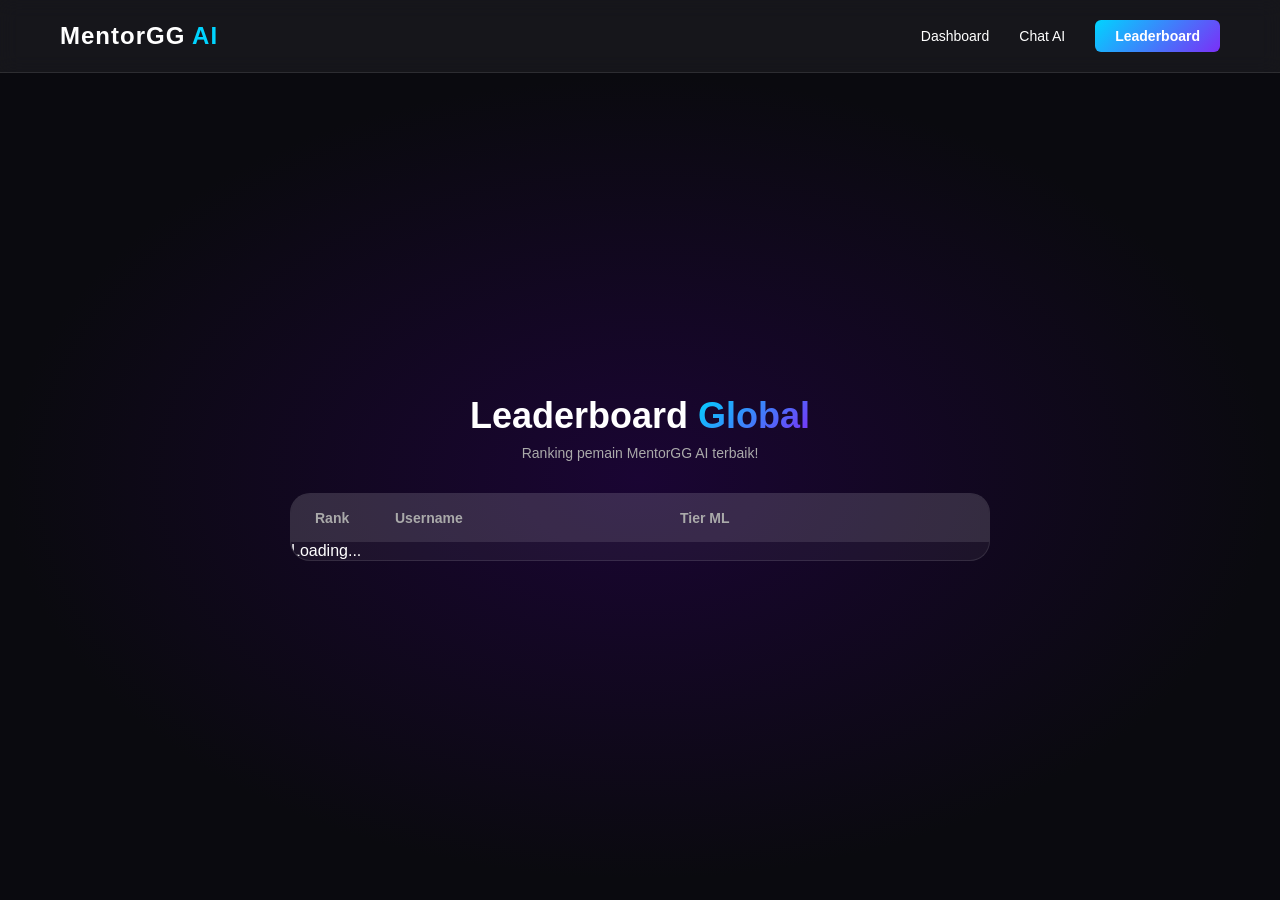
==== leaderboard.html @ 1c7c5bf3 "Add leaderboard feature" ====
<!DOCTYPE html><html lang=id><head><meta charset=UTF-8><meta name=viewport content='width=device-width, initial-scale=1.0'><title>Leaderboard - MentorGG AI</title><link rel=stylesheet href=css/style.css></head><body><nav class=navbar><div class=logo><a href=index.html>MentorGG <span>AI</span></a></div><div class=nav-links><a href=dashboard.html>Dashboard</a><a href=chat.html>Chat AI</a><a href=leaderboard.html class=btn-register>Leaderboard</a></div></nav><section class=leaderboard-section><div class=leaderboard-container><div class=leaderboard-header><h2>Leaderboard <span>Global</span></h2><p>Ranking pemain MentorGG AI terbaik!</p></div><div class=leaderboard-table><div class=leaderboard-title><span>Rank</span><span>Username</span><span>Tier ML</span></div><div id=leaderboardList>Loading...</div></div></div></section><script src=js/leaderboard.js></script></body></html>
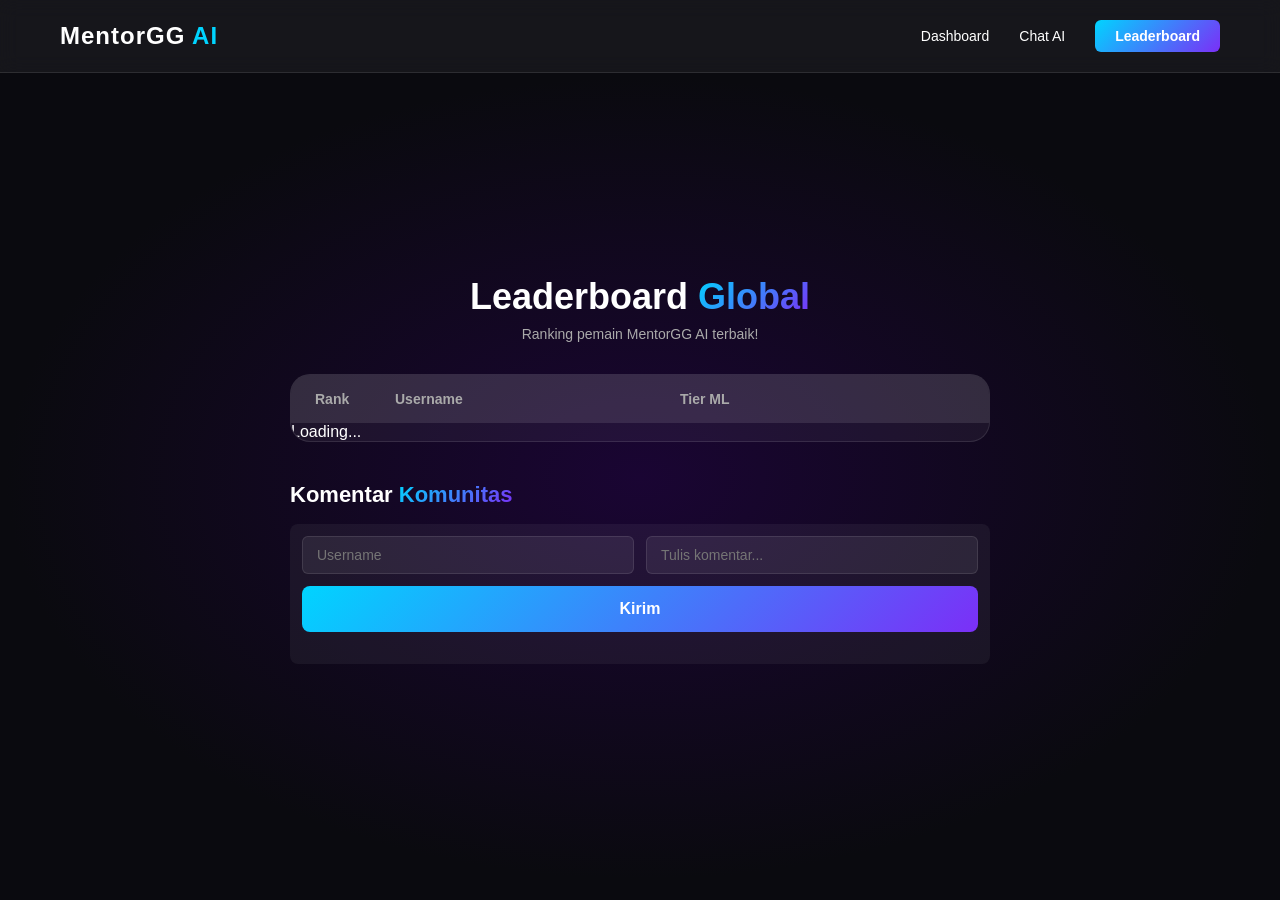
==== commit fe8ad2aa: "Add comments feature and fix port" ====
--- a/leaderboard.html
+++ b/leaderboard.html
@@ -1 +1 @@
-<!DOCTYPE html><html lang=id><head><meta charset=UTF-8><meta name=viewport content='width=device-width, initial-scale=1.0'><title>Leaderboard - MentorGG AI</title><link rel=stylesheet href=css/style.css></head><body><nav class=navbar><div class=logo><a href=index.html>MentorGG <span>AI</span></a></div><div class=nav-links><a href=dashboard.html>Dashboard</a><a href=chat.html>Chat AI</a><a href=leaderboard.html class=btn-register>Leaderboard</a></div></nav><section class=leaderboard-section><div class=leaderboard-container><div class=leaderboard-header><h2>Leaderboard <span>Global</span></h2><p>Ranking pemain MentorGG AI terbaik!</p></div><div class=leaderboard-table><div class=leaderboard-title><span>Rank</span><span>Username</span><span>Tier ML</span></div><div id=leaderboardList>Loading...</div></div></div></section><script src=js/leaderboard.js></script></body></html>+<!DOCTYPE html><html lang=id><head><meta charset=UTF-8><meta name=viewport content='width=device-width, initial-scale=1.0'><title>Leaderboard - MentorGG AI</title><link rel=stylesheet href=css/style.css></head><body><nav class=navbar><div class=logo><a href=index.html>MentorGG <span>AI</span></a></div><div class=nav-links><a href=dashboard.html>Dashboard</a><a href=chat.html>Chat AI</a><a href=leaderboard.html class=btn-register>Leaderboard</a></div></nav><section class=leaderboard-section><div class=leaderboard-container><div class=leaderboard-header><h2>Leaderboard <span>Global</span></h2><p>Ranking pemain MentorGG AI terbaik!</p></div><div class=leaderboard-table><div class=leaderboard-title><span>Rank</span><span>Username</span><span>Tier ML</span></div><div id=leaderboardList>Loading...</div></div><div class=comments-section><h3>Komentar <span>Komunitas</span></h3><div class=comment-form><input type=text id=commentUsername placeholder=Username><input type=text id=commentText placeholder='Tulis komentar...'><button class=btn-submit onclick=addComment()>Kirim</button></div><div id=commentsList></div></div></div></section><script src=js/leaderboard.js></script></body></html>
